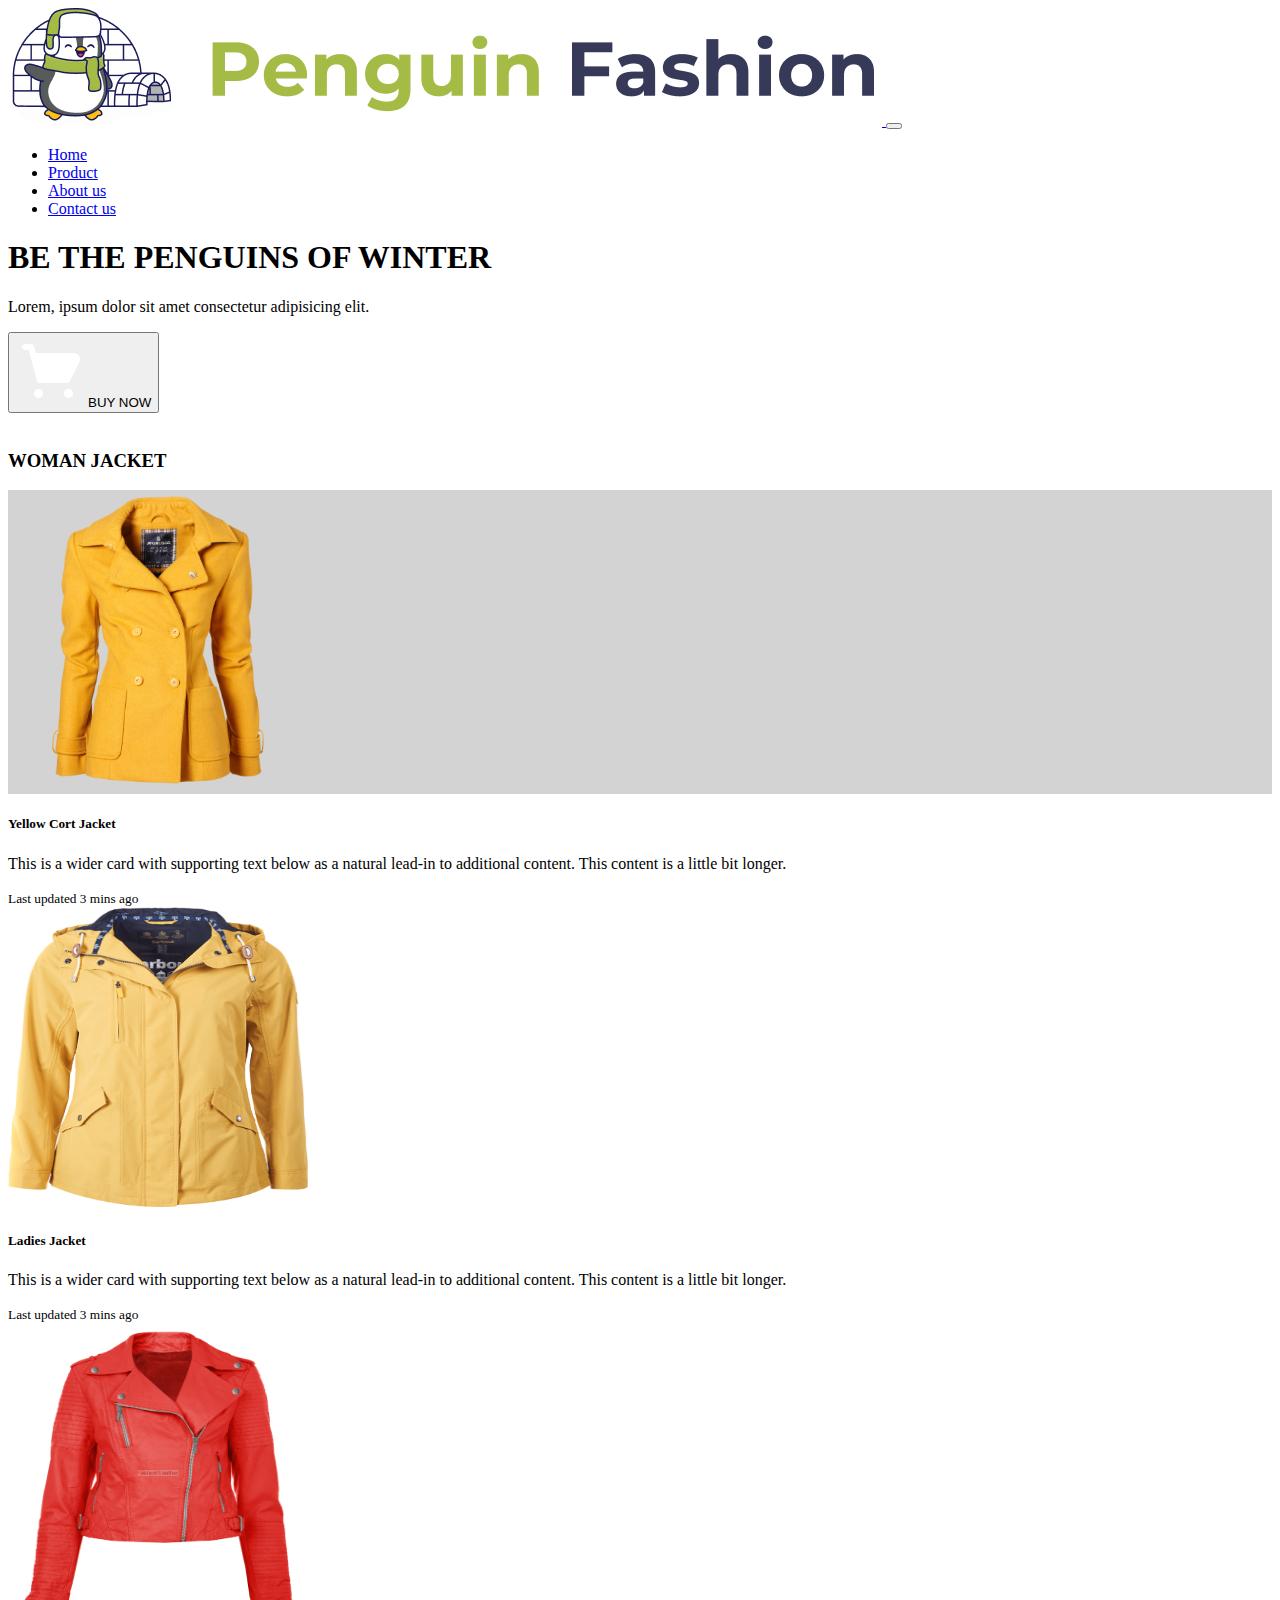
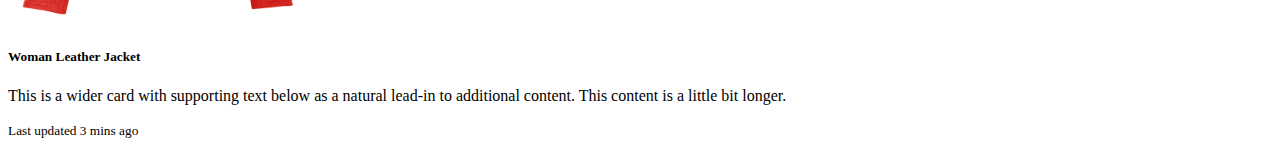
==== index.html @ 6f50fe9c "second" ====
<!DOCTYPE html>
<html lang="en">

<head>
    <meta charset="UTF-8">
    <meta name="viewport" content="width=device-width, initial-scale=1.0">
    <title>Winter Fashion</title>
    <link href="https://cdn.jsdelivr.net/npm/bootstrap@5.0.0-beta1/dist/css/bootstrap.min.css" rel="stylesheet"
        integrity="sha384-giJF6kkoqNQ00vy+HMDP7azOuL0xtbfIcaT9wjKHr8RbDVddVHyTfAAsrekwKmP1" crossorigin="anonymous">
      <link rel="stylesheet" href="style.css">
</head>

<body>
    <section class="bg-light ">
        <div class="container">
            <nav class="navbar navbar-expand-lg navbar-light bg-light">
                <div class="container-fluid">
                    <a class="navbar-brand" href="#">
                        <img class="icon-bar" src="icons/Group 33072.png" alt="">
                    </a>
                    <button class="navbar-toggler" type="button" data-bs-toggle="collapse" data-bs-target="#navbarNav"
                        aria-controls="navbarNav" aria-expanded="false" aria-label="Toggle navigation">
                        <span class="navbar-toggler-icon"></span>
                    </button>
                    <div class="collapse navbar-collapse d-flex justify-content-end" id="navbarNav">
                        <ul class="navbar-nav">
                            <li class="nav-item">
                                <a class="nav-link active" aria-current="page" href="#">Home</a>
                            </li>
                            <li class="nav-item">
                                <a class="nav-link" href="#">Product</a>
                            </li>
                            <li class="nav-item">
                                <a class="nav-link" href="#">About us</a>
                            </li>
                            <li class="nav-item">
                                <a class="nav-link" href="#">Contact us</a>
                            </li>
                        </ul>
                    </div>
                </div>
            </nav>
        </div>
        <div class="container">
            <div class="row align-items-center">
                <div class="col-md-6">
                    <h1>BE THE PENGUINS OF WINTER</h1>
                    <p>Lorem, ipsum dolor sit amet consectetur adipisicing elit.</p>
                    <button class="buy-now-button">
                        <img src="icons/shopping-cart 1.png" alt="">BUY NOW
                    </button>
                </div>
                <div class="col-md-6">
                    <img src="image/beauty.png" class="d-block w-100" alt="">
                </div>
            </div>
        </div>
    </section>
    <section class="container mt-5" id="jacket">
        <h3>WOMAN JACKET</h3>
        <div class="row row-cols-1 row-cols-md-3 g-4">
            <div class="col">
              <div class="card h-100">
                <div class="card-image-section justify-content-center bg-light">
                  <img src="Image/SeekPng 1.png" class="card-img-top card-image" alt="...">
                </div>
                <div class="card-body">
                  <h5 class="card-title">Yellow Cort Jacket</h5>
                  <p class="card-text">This is a wider card with supporting text below as a natural lead-in to additional content. This content is a little bit longer.</p>
                </div>
                <div class="card-footer">
                  <small class="text-muted">Last updated 3 mins ago</small>
                </div>
              </div>
            </div>
            <div class="col">
              <div class="card h-100">
                <img src="Image/PngItem_2597366 1.png" class="card-img-top card-image" alt="...">
                <div class="card-body">
                  <h5 class="card-title">Ladies Jacket</h5>
                  <p class="card-text">This is a wider card with supporting text below as a natural lead-in to additional content. This content is a little bit longer.

                  </p>
                </div>
                <div class="card-footer">
                  <small class="text-muted">Last updated 3 mins ago</small>
                </div>
              </div>
            </div>
            <div class="col">
              <div class="card h-100">
                <img src="Image/image 15.png" class="card-img-top card-image" alt="...">
                <div class="card-body">
                  <h5 class="card-title">Woman Leather Jacket</h5>
                  <p class="card-text">This is a wider card with supporting text below as a natural lead-in to additional content. This content is a little bit longer.</p>
                </div>
                <div class="card-footer">
                  <small class="text-muted">Last updated 3 mins ago</small>
                </div>
              </div>
            </div>
          </div>
    </section>
    <script src="https://cdn.jsdelivr.net/npm/bootstrap@5.0.0-beta1/dist/js/bootstrap.bundle.min.js"
        integrity="sha384-ygbV9kiqUc6oa4msXn9868pTtWMgiQaeYH7/t7LECLbyPA2x65Kgf80OJFdroafW"
        crossorigin="anonymous"></script>
    <script src="https://cdn.jsdelivr.net/npm/@popperjs/core@2.5.4/dist/umd/popper.min.js"
        integrity="sha384-q2kxQ16AaE6UbzuKqyBE9/u/KzioAlnx2maXQHiDX9d4/zp8Ok3f+M7DPm+Ib6IU"
        crossorigin="anonymous"></script>
    <script src="https://cdn.jsdelivr.net/npm/bootstrap@5.0.0-beta1/dist/js/bootstrap.min.js"
        integrity="sha384-pQQkAEnwaBkjpqZ8RU1fF1AKtTcHJwFl3pblpTlHXybJjHpMYo79HY3hIi4NKxyj"
        crossorigin="anonymous"></script>
</body>

</html>
---- style.css ----
.card-image{
    height: 300px;
    width: 300px;
}
.card-image-section{
    background-color: lightgrey;
}
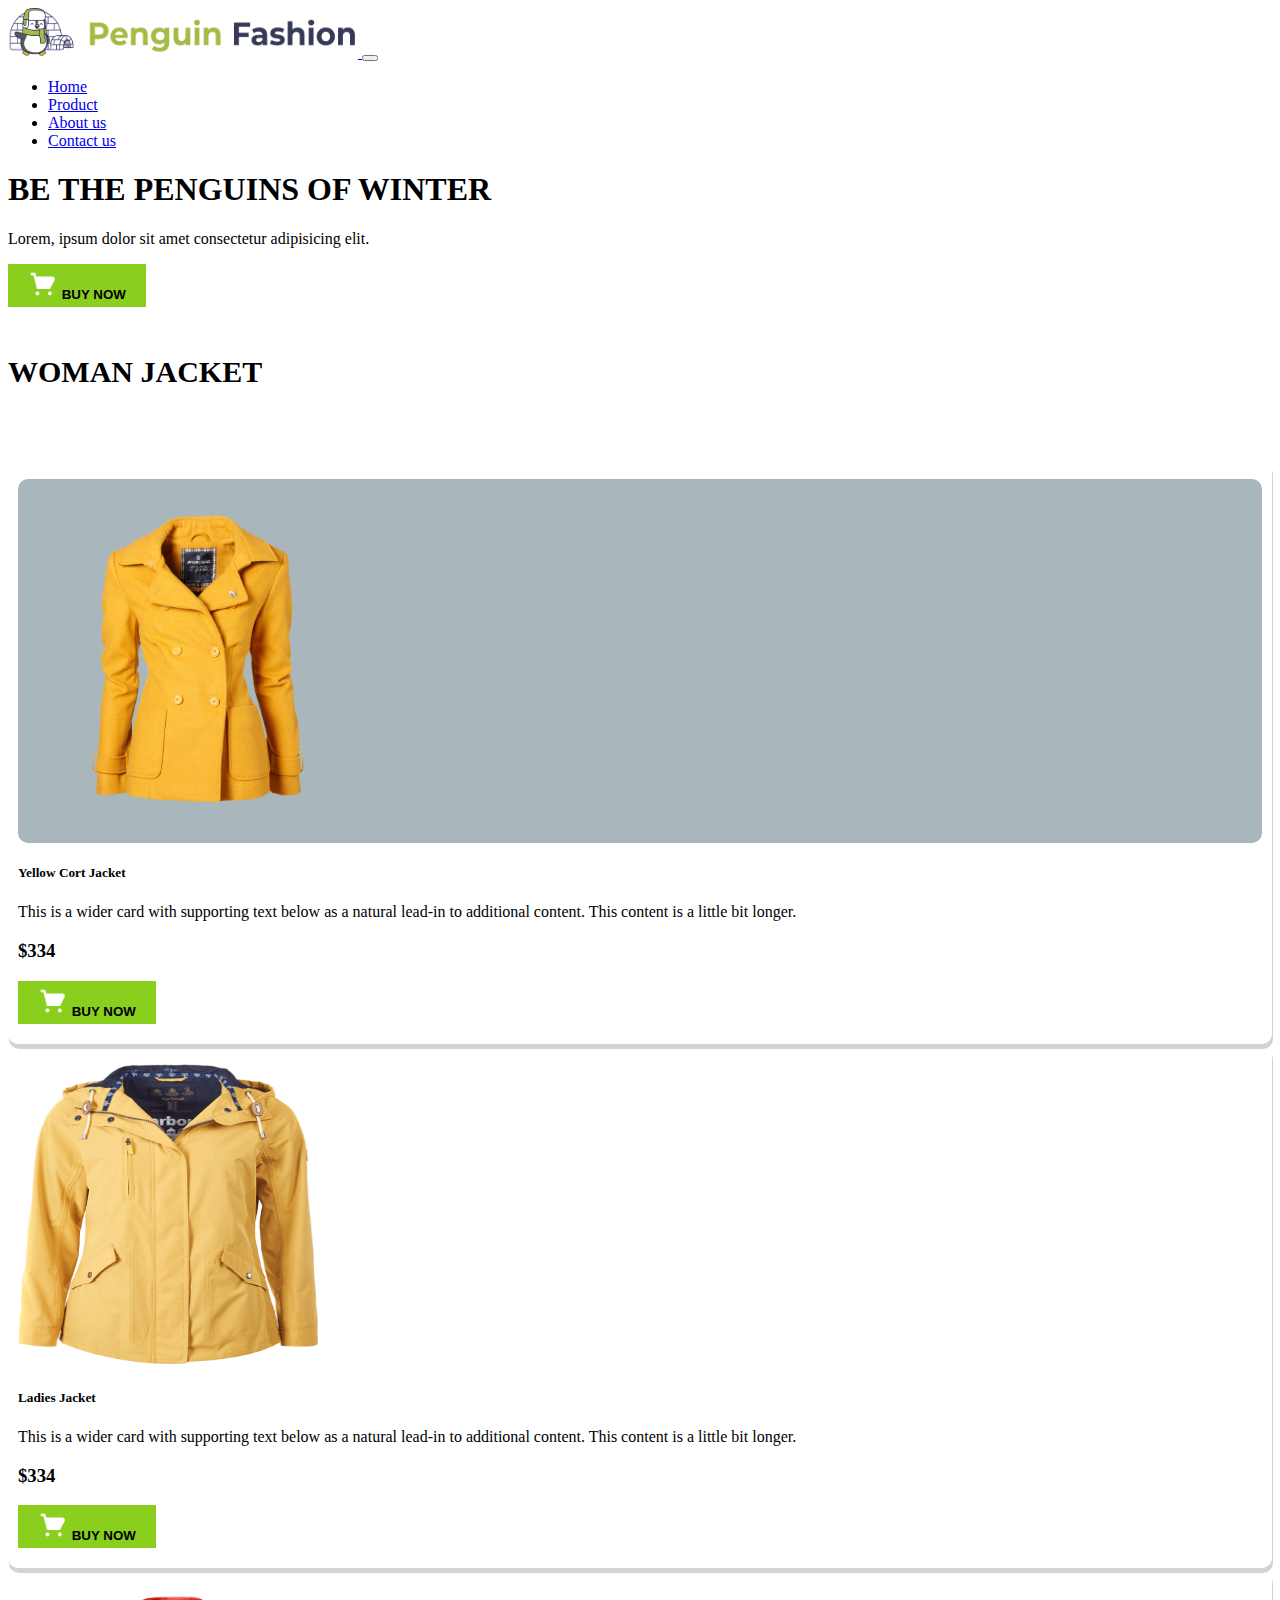
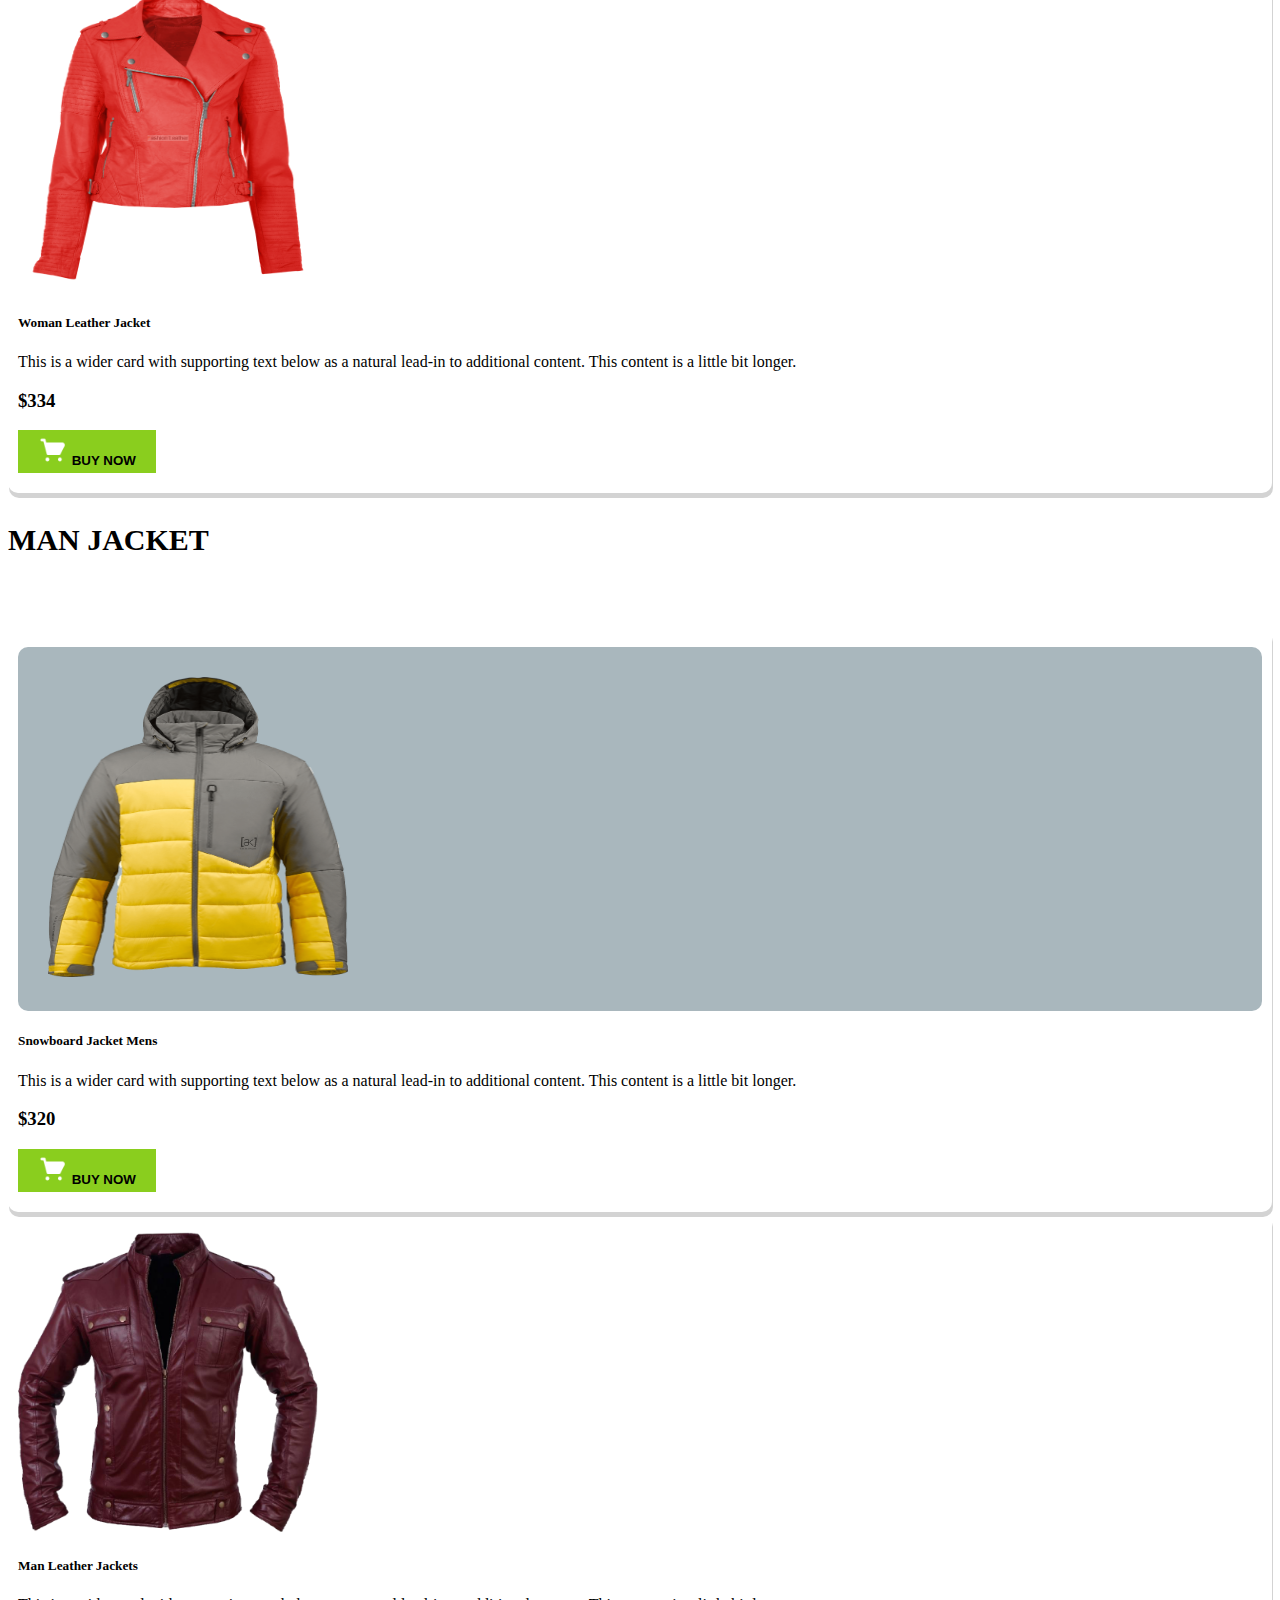
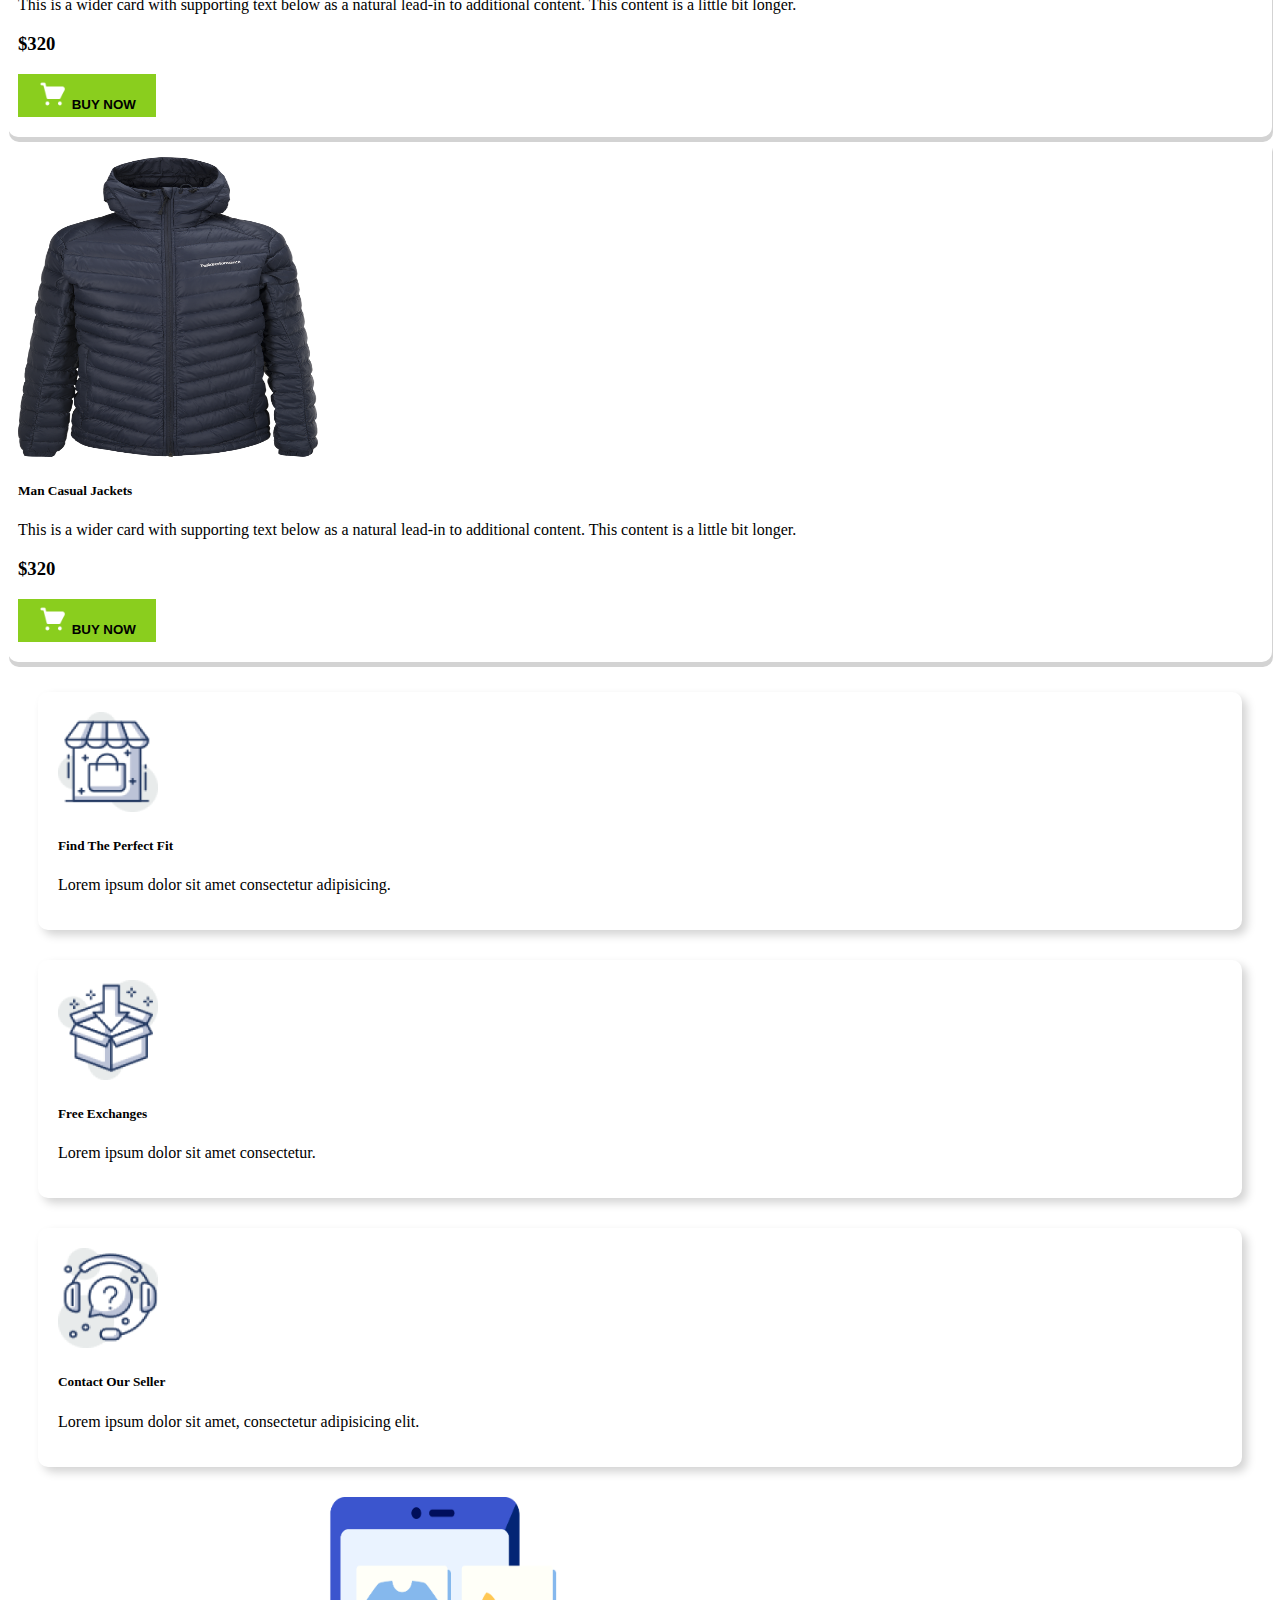
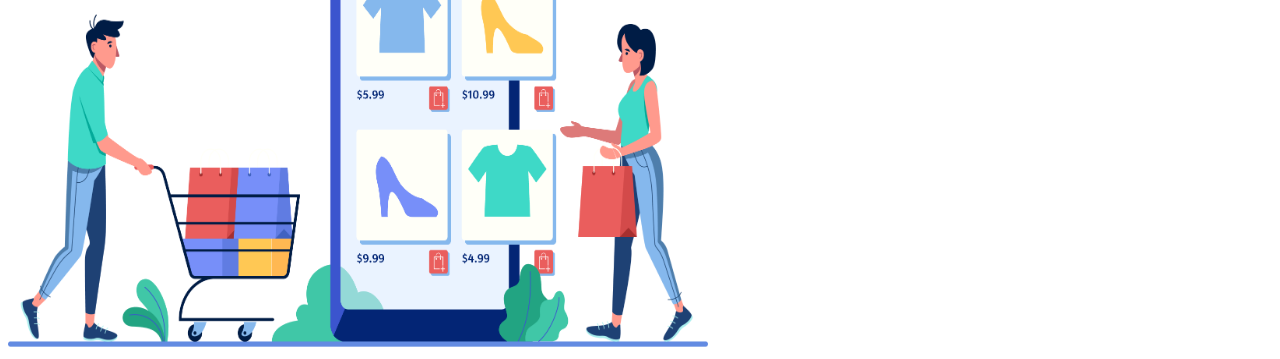
==== commit f320ed2a: "added something" ====
--- a/index.html
+++ b/index.html
@@ -2,114 +2,213 @@
 <html lang="en">
 
 <head>
-    <meta charset="UTF-8">
-    <meta name="viewport" content="width=device-width, initial-scale=1.0">
-    <title>Winter Fashion</title>
-    <link href="https://cdn.jsdelivr.net/npm/bootstrap@5.0.0-beta1/dist/css/bootstrap.min.css" rel="stylesheet"
-        integrity="sha384-giJF6kkoqNQ00vy+HMDP7azOuL0xtbfIcaT9wjKHr8RbDVddVHyTfAAsrekwKmP1" crossorigin="anonymous">
-      <link rel="stylesheet" href="style.css">
+  <meta charset="UTF-8">
+  <meta name="viewport" content="width=device-width, initial-scale=1.0">
+  <title>Winter Fashion</title>
+  <link href="https://cdn.jsdelivr.net/npm/bootstrap@5.0.0-beta1/dist/css/bootstrap.min.css" rel="stylesheet"
+    integrity="sha384-giJF6kkoqNQ00vy+HMDP7azOuL0xtbfIcaT9wjKHr8RbDVddVHyTfAAsrekwKmP1" crossorigin="anonymous">
+  <link rel="stylesheet" href="style.css">
 </head>
 
 <body>
-    <section class="bg-light ">
-        <div class="container">
-            <nav class="navbar navbar-expand-lg navbar-light bg-light">
-                <div class="container-fluid">
-                    <a class="navbar-brand" href="#">
-                        <img class="icon-bar" src="icons/Group 33072.png" alt="">
-                    </a>
-                    <button class="navbar-toggler" type="button" data-bs-toggle="collapse" data-bs-target="#navbarNav"
-                        aria-controls="navbarNav" aria-expanded="false" aria-label="Toggle navigation">
-                        <span class="navbar-toggler-icon"></span>
-                    </button>
-                    <div class="collapse navbar-collapse d-flex justify-content-end" id="navbarNav">
-                        <ul class="navbar-nav">
-                            <li class="nav-item">
-                                <a class="nav-link active" aria-current="page" href="#">Home</a>
-                            </li>
-                            <li class="nav-item">
-                                <a class="nav-link" href="#">Product</a>
-                            </li>
-                            <li class="nav-item">
-                                <a class="nav-link" href="#">About us</a>
-                            </li>
-                            <li class="nav-item">
-                                <a class="nav-link" href="#">Contact us</a>
-                            </li>
-                        </ul>
-                    </div>
-                </div>
-            </nav>
-        </div>
-        <div class="container">
-            <div class="row align-items-center">
-                <div class="col-md-6">
-                    <h1>BE THE PENGUINS OF WINTER</h1>
-                    <p>Lorem, ipsum dolor sit amet consectetur adipisicing elit.</p>
-                    <button class="buy-now-button">
-                        <img src="icons/shopping-cart 1.png" alt="">BUY NOW
-                    </button>
-                </div>
-                <div class="col-md-6">
-                    <img src="image/beauty.png" class="d-block w-100" alt="">
-                </div>
-            </div>
-        </div>
-    </section>
-    <section class="container mt-5" id="jacket">
-        <h3>WOMAN JACKET</h3>
-        <div class="row row-cols-1 row-cols-md-3 g-4">
-            <div class="col">
-              <div class="card h-100">
-                <div class="card-image-section justify-content-center bg-light">
-                  <img src="Image/SeekPng 1.png" class="card-img-top card-image" alt="...">
-                </div>
-                <div class="card-body">
-                  <h5 class="card-title">Yellow Cort Jacket</h5>
-                  <p class="card-text">This is a wider card with supporting text below as a natural lead-in to additional content. This content is a little bit longer.</p>
-                </div>
-                <div class="card-footer">
-                  <small class="text-muted">Last updated 3 mins ago</small>
-                </div>
-              </div>
-            </div>
-            <div class="col">
-              <div class="card h-100">
-                <img src="Image/PngItem_2597366 1.png" class="card-img-top card-image" alt="...">
-                <div class="card-body">
-                  <h5 class="card-title">Ladies Jacket</h5>
-                  <p class="card-text">This is a wider card with supporting text below as a natural lead-in to additional content. This content is a little bit longer.
-
-                  </p>
-                </div>
-                <div class="card-footer">
-                  <small class="text-muted">Last updated 3 mins ago</small>
-                </div>
-              </div>
-            </div>
-            <div class="col">
-              <div class="card h-100">
-                <img src="Image/image 15.png" class="card-img-top card-image" alt="...">
-                <div class="card-body">
-                  <h5 class="card-title">Woman Leather Jacket</h5>
-                  <p class="card-text">This is a wider card with supporting text below as a natural lead-in to additional content. This content is a little bit longer.</p>
-                </div>
-                <div class="card-footer">
-                  <small class="text-muted">Last updated 3 mins ago</small>
-                </div>
-              </div>
-            </div>
-          </div>
-    </section>
-    <script src="https://cdn.jsdelivr.net/npm/bootstrap@5.0.0-beta1/dist/js/bootstrap.bundle.min.js"
-        integrity="sha384-ygbV9kiqUc6oa4msXn9868pTtWMgiQaeYH7/t7LECLbyPA2x65Kgf80OJFdroafW"
-        crossorigin="anonymous"></script>
-    <script src="https://cdn.jsdelivr.net/npm/@popperjs/core@2.5.4/dist/umd/popper.min.js"
-        integrity="sha384-q2kxQ16AaE6UbzuKqyBE9/u/KzioAlnx2maXQHiDX9d4/zp8Ok3f+M7DPm+Ib6IU"
-        crossorigin="anonymous"></script>
-    <script src="https://cdn.jsdelivr.net/npm/bootstrap@5.0.0-beta1/dist/js/bootstrap.min.js"
-        integrity="sha384-pQQkAEnwaBkjpqZ8RU1fF1AKtTcHJwFl3pblpTlHXybJjHpMYo79HY3hIi4NKxyj"
-        crossorigin="anonymous"></script>
+  <section class="bg-light ">
+    <div class="container">
+      <nav class="navbar navbar-expand-lg navbar-light bg-light">
+        <div class="container-fluid">
+          <a class="navbar-brand" href="#">
+            <img class="icon-bar" src="icons/Group 33072.png" alt="">
+          </a>
+          <button class="navbar-toggler" type="button" data-bs-toggle="collapse" data-bs-target="#navbarNav"
+            aria-controls="navbarNav" aria-expanded="false" aria-label="Toggle navigation">
+            <span class="navbar-toggler-icon"></span>
+          </button>
+          <div class="collapse navbar-collapse d-flex justify-content-end" id="navbarNav">
+            <ul class="navbar-nav">
+              <li class="nav-item">
+                <a class="nav-link active" aria-current="page" href="#">Home</a>
+              </li>
+              <li class="nav-item">
+                <a class="nav-link" href="#">Product</a>
+              </li>
+              <li class="nav-item">
+                <a class="nav-link" href="#">About us</a>
+              </li>
+              <li class="nav-item">
+                <a class="nav-link" href="#">Contact us</a>
+              </li>
+            </ul>
+          </div>
+        </div>
+      </nav>
+    </div>
+    <div class="container">
+      <div class="row align-items-center">
+        <div class="col-md-6">
+          <h1>BE THE PENGUINS OF WINTER</h1>
+          <p>Lorem, ipsum dolor sit amet consectetur adipisicing elit.</p>
+          <button class="buy-now-button btn btn-primary">
+            <img src="icons/shopping-cart 1.png" class="btn-icon" alt=""> <b>BUY NOW</b>
+          </button>
+        </div>
+        <div class="col-md-6">
+          <img src="image/beauty.png" class="d-block w-100" alt="">
+        </div>
+      </div>
+    </div>
+  </section>
+  <section class="container mt-5" id="jacket">
+    <h3 class="margin-bottom">WOMAN JACKET</h3>
+    <div class="row row-cols-1 row-cols-md-3 g-4">
+      <div class="col">
+        <div class="card h-100">
+          <div class="card-image-section justify-content-center ">
+            <img src="Image/SeekPng 1.png" class="card-img-top card-image" alt="...">
+          </div>
+          <div class="card-body">
+            <h5 class="card-title">Yellow Cort Jacket</h5>
+            <p class="card-text">This is a wider card with supporting text below as a natural lead-in to additional
+              content. This content is a little bit longer.</p>
+          </div>
+          <div class="card-footer d-flex justify-content-lg-between">
+            <h3>$334</h3>
+            <button class="buy-now-button btn btn-primary">
+              <img src="icons/shopping-cart 1.png" class="btn-icon" alt=""> <b>BUY NOW</b>
+            </button>
+          </div>
+        </div>
+      </div>
+      <div class="col">
+        <div class="card h-100">
+          <img src="Image/PngItem_2597366 1.png" class="card-img-top card-image" alt="...">
+          <div class="card-body">
+            <h5 class="card-title">Ladies Jacket</h5>
+            <p class="card-text">This is a wider card with supporting text below as a natural lead-in to additional
+              content. This content is a little bit longer.
+            </p>
+          </div>
+          <div class="card-footer d-flex justify-content-lg-between">
+            <h3>$334</h3>
+            <button class="buy-now-button btn btn-primary">
+              <img src="icons/shopping-cart 1.png" class="btn-icon" alt=""> <b>BUY NOW</b>
+            </button>
+          </div>
+        </div>
+      </div>
+      <div class="col">
+        <div class="card h-100">
+          <img src="Image/image 15.png" class="card-img-top card-image" alt="...">
+          <div class="card-body">
+            <h5 class="card-title">Woman Leather Jacket</h5>
+            <p class="card-text">This is a wider card with supporting text below as a natural lead-in to additional
+              content. This content is a little bit longer.</p>
+          </div>
+          <div class="card-footer d-flex justify-content-lg-between">
+            <h3>$334</h3>
+            <button class="buy-now-button btn btn-primary">
+              <img src="icons/shopping-cart 1.png" class="btn-icon" alt=""> <b>BUY NOW</b>
+            </button>
+          </div>
+        </div>
+      </div>
+    </div>
+  </section>
+  <section class="container mt-5" id="jacket">
+    <h3 class="margin-bottom">MAN JACKET</h3>
+    <div class="row row-cols-1 row-cols-md-3 g-4">
+      <div class="col">
+        <div class="card h-100">
+          <div class="card-image-section justify-content-center ">
+            <img src="Image/image 11.png" class="card-img-top card-image" alt="...">
+          </div>
+          <div class="card-body">
+            <h5 class="card-title">Snowboard Jacket Mens</h5>
+            <p class="card-text">This is a wider card with supporting text below as a natural lead-in to additional
+              content. This content is a little bit longer.</p>
+          </div>
+          <div class="card-footer d-flex justify-content-lg-between">
+            <h3>$320</h3>
+            <button class="buy-now-button btn btn-primary">
+              <img src="icons/shopping-cart 1.png" class="btn-icon" alt=""> <b>BUY NOW</b>
+            </button>
+          </div>
+        </div>
+      </div>
+      <div class="col">
+        <div class="card h-100">
+          <img src="Image/vippng 1.png" class="card-img-top card-image" alt="...">
+          <div class="card-body">
+            <h5 class="card-title">Man Leather Jackets</h5>
+            <p class="card-text">This is a wider card with supporting text below as a natural lead-in to additional
+              content. This content is a little bit longer.
+            </p>
+          </div>
+          <div class="card-footer d-flex justify-content-lg-between">
+            <h3>$320</h3>
+            <button class="buy-now-button btn btn-primary">
+              <img src="icons/shopping-cart 1.png" class="btn-icon" alt=""> <b>BUY NOW</b>
+            </button>
+          </div>
+        </div>
+      </div>
+      <div class="col">
+        <div class="card h-100">
+          <img src="Image/toppng 1.png" class="card-img-top card-image" alt="...">
+          <div class="card-body">
+            <h5 class="card-title">Man Casual Jackets</h5>
+            <p class="card-text">This is a wider card with supporting text below as a natural lead-in to additional
+              content. This content is a little bit longer.</p>
+          </div>
+          <div class="card-footer d-flex justify-content-lg-between">
+            <h3>$320</h3>
+            <button class="buy-now-button btn btn-primary">
+              <img src="icons/shopping-cart 1.png" class="btn-icon" alt=""> <b>BUY NOW</b>
+            </button>
+          </div>
+        </div>
+      </div>
+    </div>
+  </section>
+  <section class="container footer-section">
+    <div class="d-flex align-items-center">
+      <div class="col-md-5">
+        <div class="d-flex align-items-center footer-single">
+          <img src="icons/image 12.png" class="footer-icon" alt="">
+          <div>
+            <h5>Find The Perfect Fit</h5>
+            <p>Lorem ipsum dolor sit amet consectetur adipisicing.</p>
+          </div>
+        </div>
+
+        <div class="d-flex align-items-center footer-single">
+          <img src="icons/image 13.png" class="footer-icon" alt="">
+          <div>
+            <h5>Free Exchanges</h5>
+            <p>Lorem ipsum dolor sit amet consectetur.</p>
+          </div>
+        </div>
+
+        <div class="d-flex align-items-center footer-single">
+          <img src="icons/image 14.png" class="footer-icon" alt="">
+          <div>
+            <h5>Contact Our Seller</h5>
+            <p>Lorem ipsum dolor sit amet, consectetur adipisicing elit.</p>
+          </div>
+        </div>
+      </div>
+        <div class="col-md-7 footer-right-image justify-content-center">
+           <img src="icons/XMLID 1.png" alt="">
+        </div>
+      </div>
+  </section>
+  <script src="https://cdn.jsdelivr.net/npm/bootstrap@5.0.0-beta1/dist/js/bootstrap.bundle.min.js"
+    integrity="sha384-ygbV9kiqUc6oa4msXn9868pTtWMgiQaeYH7/t7LECLbyPA2x65Kgf80OJFdroafW"
+    crossorigin="anonymous"></script>
+  <script src="https://cdn.jsdelivr.net/npm/@popperjs/core@2.5.4/dist/umd/popper.min.js"
+    integrity="sha384-q2kxQ16AaE6UbzuKqyBE9/u/KzioAlnx2maXQHiDX9d4/zp8Ok3f+M7DPm+Ib6IU"
+    crossorigin="anonymous"></script>
+  <script src="https://cdn.jsdelivr.net/npm/bootstrap@5.0.0-beta1/dist/js/bootstrap.min.js"
+    integrity="sha384-pQQkAEnwaBkjpqZ8RU1fF1AKtTcHJwFl3pblpTlHXybJjHpMYo79HY3hIi4NKxyj"
+    crossorigin="anonymous"></script>
 </body>
 
 </html>--- a/style.css
+++ b/style.css
@@ -3,5 +3,65 @@
     width: 300px;
 }
 .card-image-section{
-    background-color: lightgrey;
+    padding: 30px;
+    border-radius: 10px;
+    background-color: rgb(221, 214, 214);
+}
+.btn-icon{
+   width: 30px;
+   height: 30px;
+}
+.card-footer{
+    border: none;
+    background-color: white;
+}
+.buy-now-button{
+    padding: 5px 20px;
+    background-color: rgba(129, 202, 12, 0.925);
+    border: none;
+}
+.icon-bar{
+    height: 50px;
+    width: 350px;
+}
+.buy-now-button:hover{
+    background-color: rgba(82, 173, 7, 0.877);
+}
+.margin-bottom{
+   margin-bottom: 70px;
+   font-size: 30px;
+   font-style: inherit;
+}
+.card-image-section{
+    background-color: rgb(169, 183, 189);
+}
+.card{
+    box-shadow: 1px 5px lightgray;
+    border: none;
+    border-radius: 10px;
+    padding: 20px 10px;
+}
+.logo{
+    width: 350px;
+    height: 50px;
+
+}
+.section{
+    margin-bottom: 100px;
+}
+.footer-icon{
+    height: 100px;
+    width: 100px;
+    margin-right: 30px;
+}
+.footer-single{
+    border: none;
+    box-shadow: 5px 5px 10px lightgrey;
+    border-radius: 10px;
+    padding: 20px;
+    margin: 30px;
+}
+.footer-right-image img{
+    width: 700px;
+    height: 450px;
 }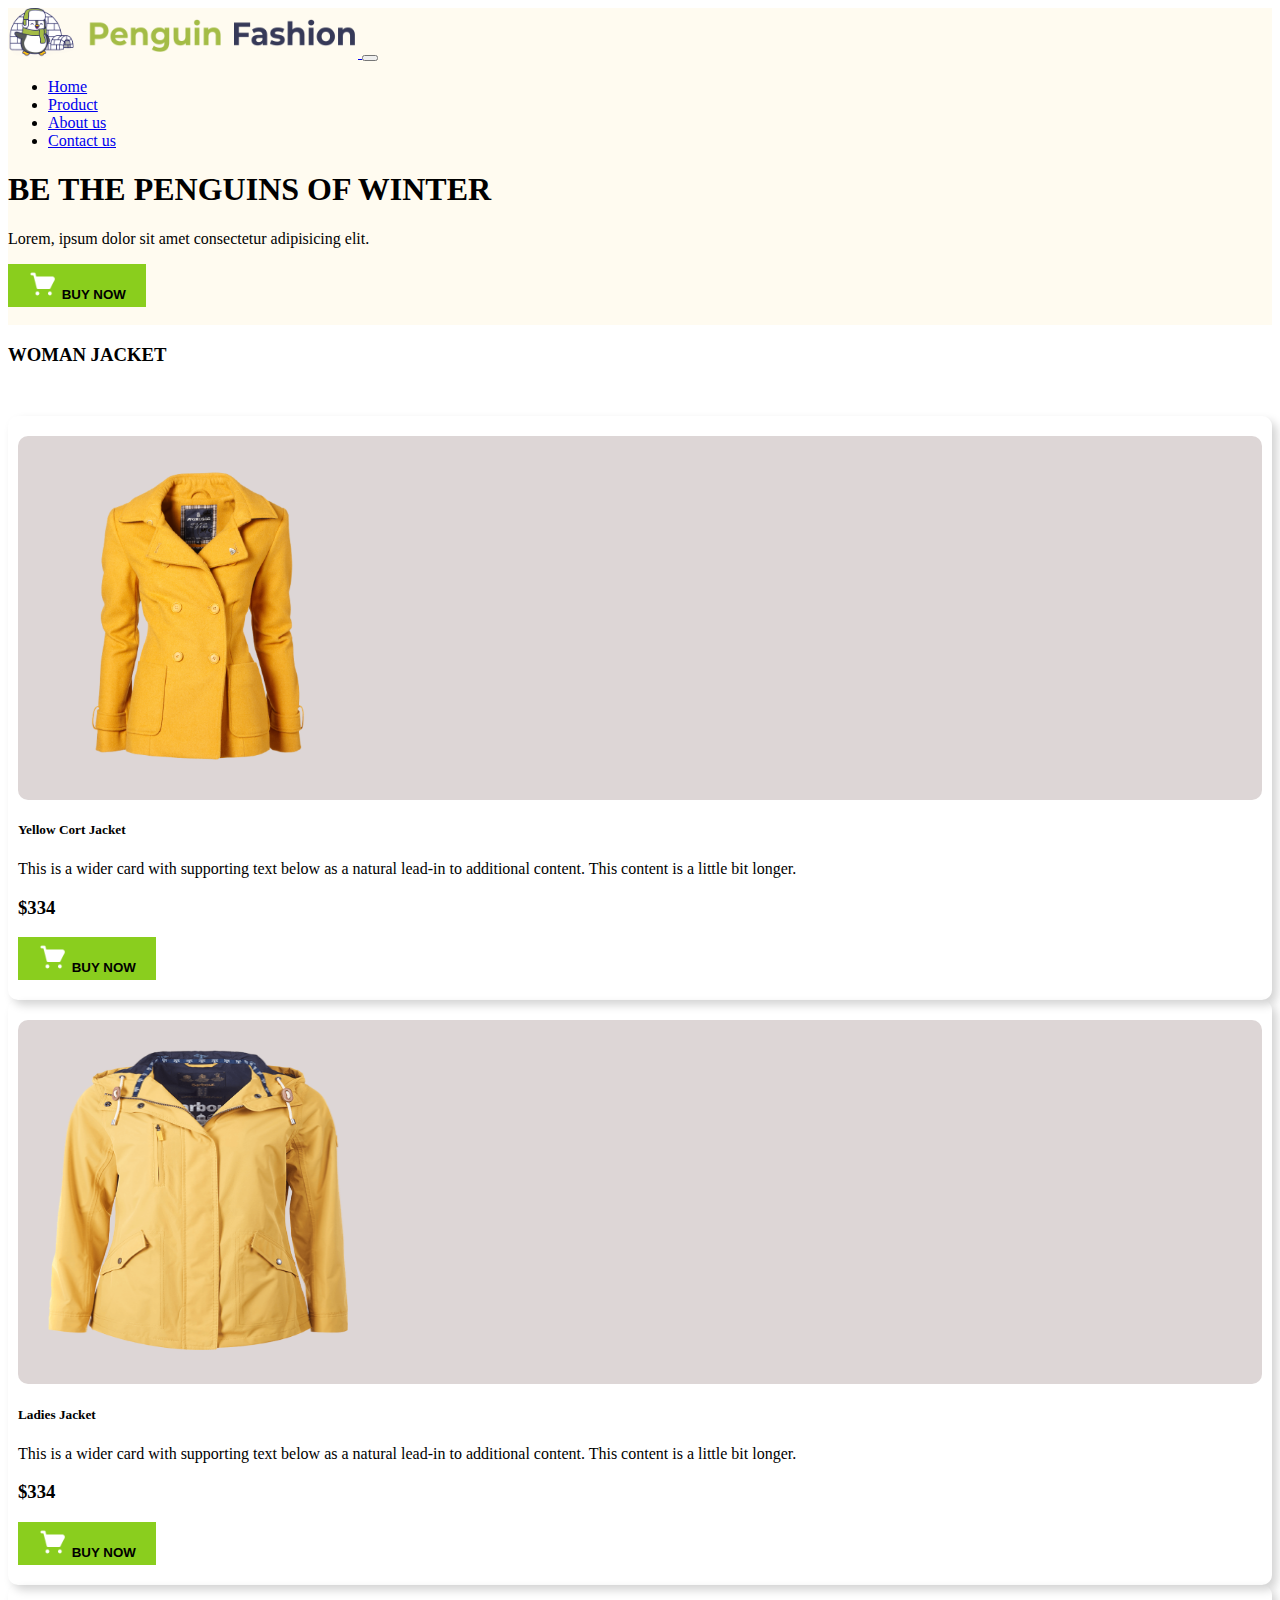
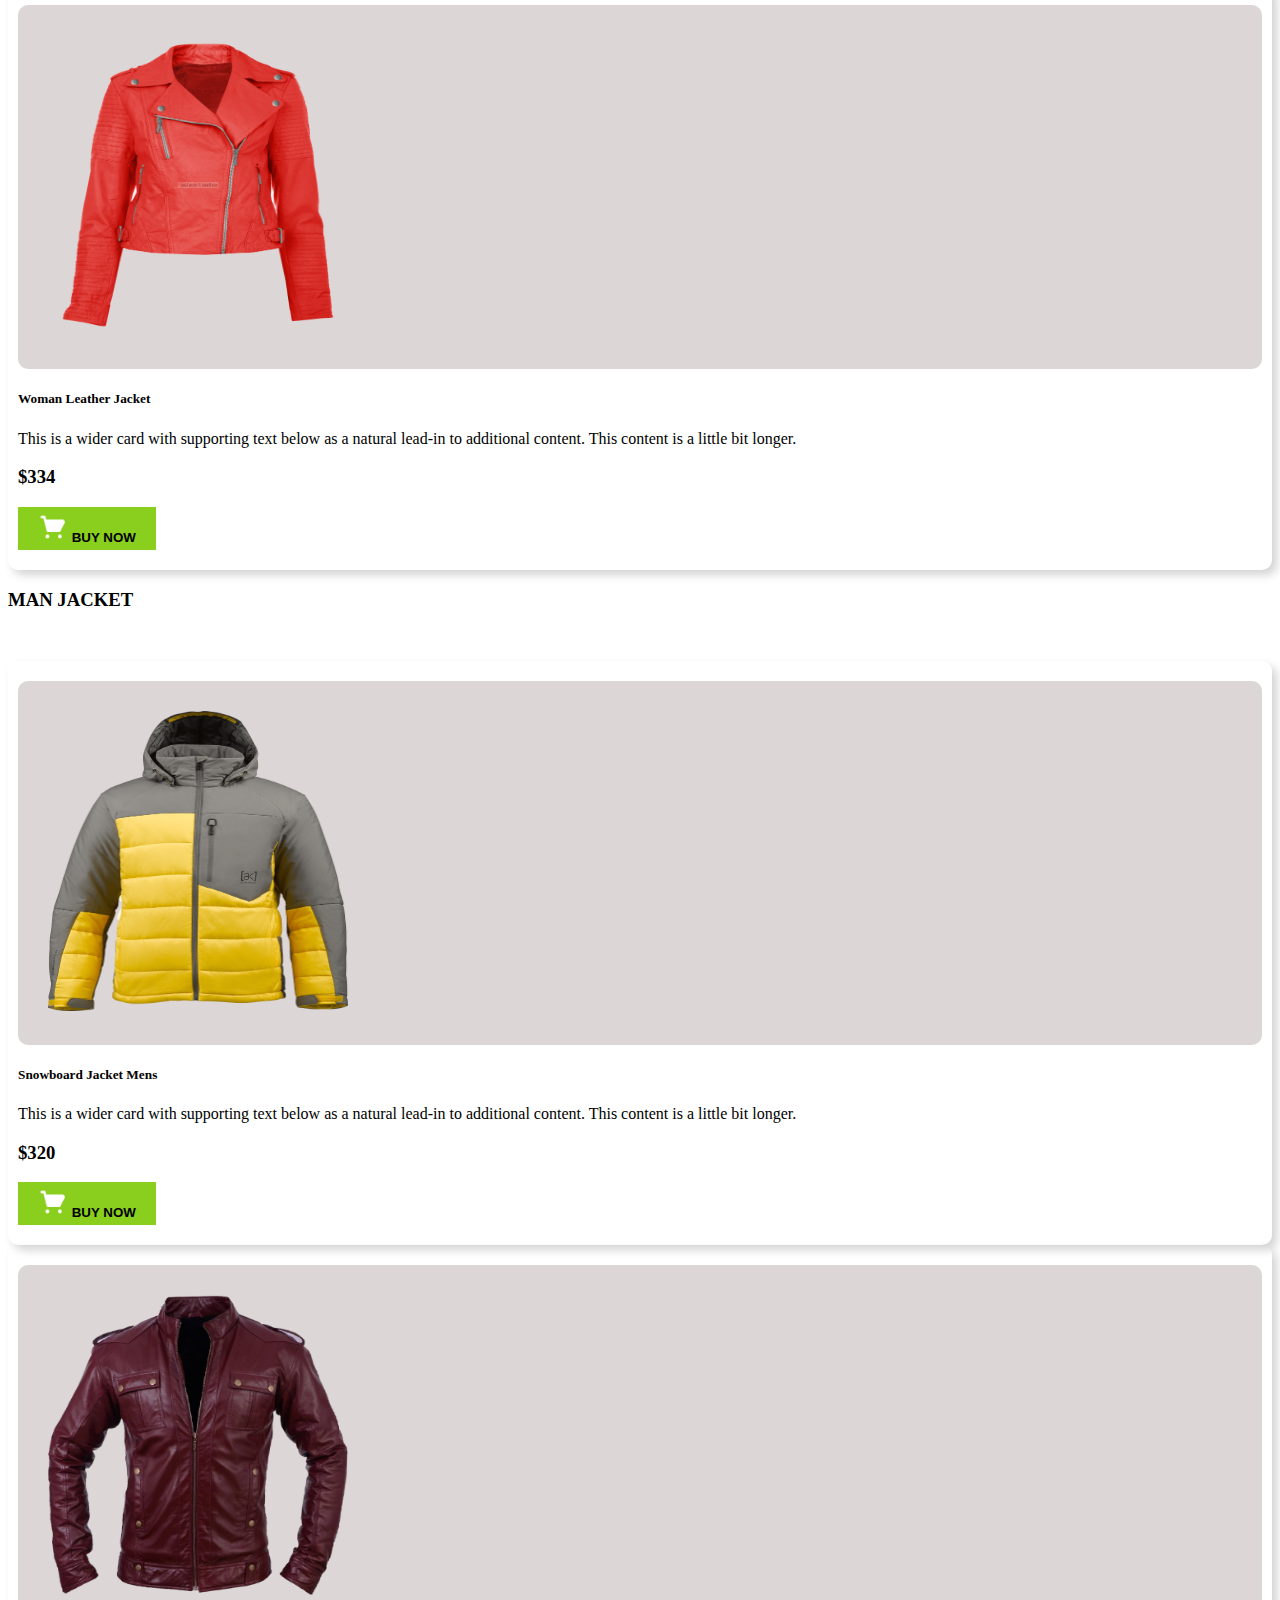
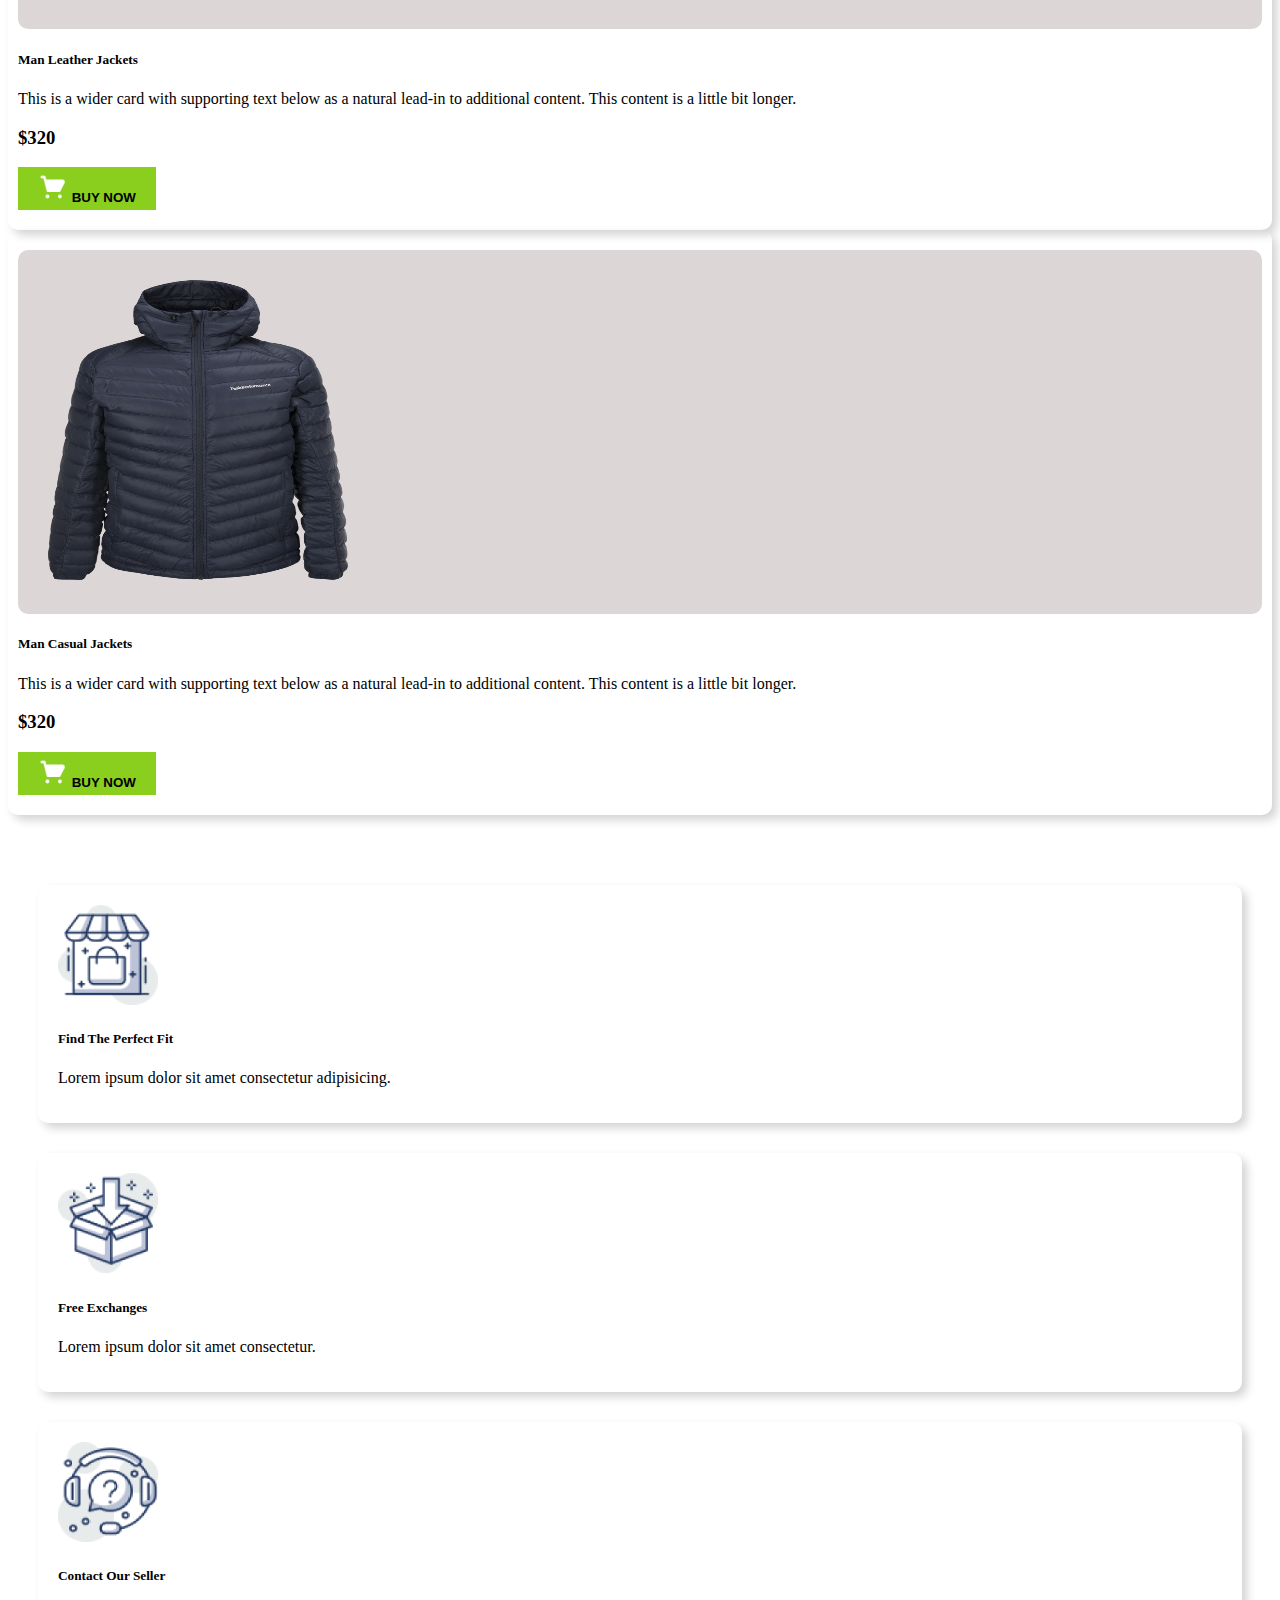
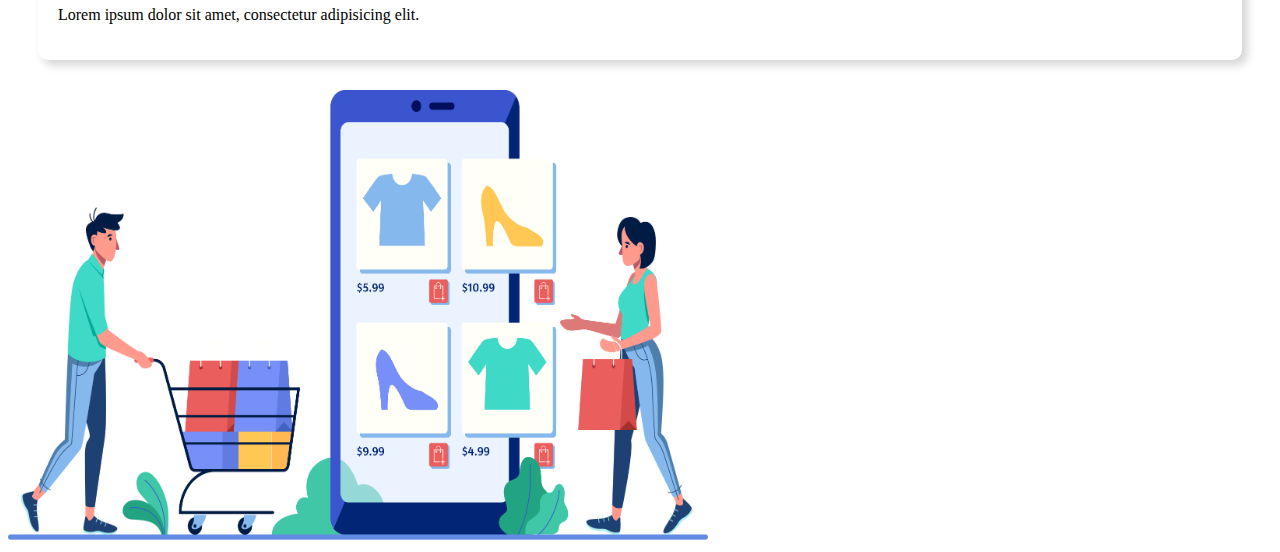
==== commit f8dd2488: "done" ====
--- a/index.html
+++ b/index.html
@@ -11,9 +11,9 @@
 </head>
 
 <body>
-  <section class="bg-light ">
+  <section class="top-section">
     <div class="container">
-      <nav class="navbar navbar-expand-lg navbar-light bg-light">
+      <nav class="navbar navbar-expand-lg navbar-light ">
         <div class="container-fluid">
           <a class="navbar-brand" href="#">
             <img class="icon-bar" src="icons/Group 33072.png" alt="">
@@ -57,12 +57,12 @@
     </div>
   </section>
   <section class="container mt-5" id="jacket">
-    <h3 class="margin-bottom">WOMAN JACKET</h3>
+    <h3 class="margin-bottom-50">WOMAN JACKET</h3>
     <div class="row row-cols-1 row-cols-md-3 g-4">
       <div class="col">
         <div class="card h-100">
-          <div class="card-image-section justify-content-center ">
-            <img src="Image/SeekPng 1.png" class="card-img-top card-image" alt="...">
+          <div class="card-image-section">
+            <img src="Image/SeekPng 1.png" class="card-img-top card-image" alt="..." />
           </div>
           <div class="card-body">
             <h5 class="card-title">Yellow Cort Jacket</h5>
@@ -79,7 +79,9 @@
       </div>
       <div class="col">
         <div class="card h-100">
-          <img src="Image/PngItem_2597366 1.png" class="card-img-top card-image" alt="...">
+          <div class="card-image-section">
+            <img src="Image/PngItem_2597366 1.png" class="card-img-top card-image" alt="...">
+          </div>
           <div class="card-body">
             <h5 class="card-title">Ladies Jacket</h5>
             <p class="card-text">This is a wider card with supporting text below as a natural lead-in to additional
@@ -96,7 +98,9 @@
       </div>
       <div class="col">
         <div class="card h-100">
-          <img src="Image/image 15.png" class="card-img-top card-image" alt="...">
+          <div class="card-image-section">
+            <img src="Image/image 15.png" class="card-img-top card-image" alt="...">
+          </div>
           <div class="card-body">
             <h5 class="card-title">Woman Leather Jacket</h5>
             <p class="card-text">This is a wider card with supporting text below as a natural lead-in to additional
@@ -105,19 +109,18 @@
           <div class="card-footer d-flex justify-content-lg-between">
             <h3>$334</h3>
             <button class="buy-now-button btn btn-primary">
-              <img src="icons/shopping-cart 1.png" class="btn-icon" alt=""> <b>BUY NOW</b>
-            </button>
-          </div>
-        </div>
-      </div>
-    </div>
+              <img src="icons/shopping-cart 1.png" class="btn-icon" alt="" /> <b>BUY NOW</b>
+            </button>
+          </div>
+        </div>
+      </div>
   </section>
   <section class="container mt-5" id="jacket">
-    <h3 class="margin-bottom">MAN JACKET</h3>
+    <h3 class="margin-bottom-50">MAN JACKET</h3>
     <div class="row row-cols-1 row-cols-md-3 g-4">
       <div class="col">
         <div class="card h-100">
-          <div class="card-image-section justify-content-center ">
+          <div class="card-image-section  ">
             <img src="Image/image 11.png" class="card-img-top card-image" alt="...">
           </div>
           <div class="card-body">
@@ -135,7 +138,9 @@
       </div>
       <div class="col">
         <div class="card h-100">
-          <img src="Image/vippng 1.png" class="card-img-top card-image" alt="...">
+          <div class="card-image-section">
+            <img src="Image/vippng 1.png" class="card-img-top card-image" alt="...">
+          </div>
           <div class="card-body">
             <h5 class="card-title">Man Leather Jackets</h5>
             <p class="card-text">This is a wider card with supporting text below as a natural lead-in to additional
@@ -152,7 +157,9 @@
       </div>
       <div class="col">
         <div class="card h-100">
-          <img src="Image/toppng 1.png" class="card-img-top card-image" alt="...">
+          <div class="card-image-section">
+            <img src="Image/toppng 1.png" class="card-img-top card-image" alt="...">
+          </div>
           <div class="card-body">
             <h5 class="card-title">Man Casual Jackets</h5>
             <p class="card-text">This is a wider card with supporting text below as a natural lead-in to additional
@@ -168,7 +175,7 @@
       </div>
     </div>
   </section>
-  <section class="container footer-section">
+  <section class="container footer-section margin-top">
     <div class="d-flex align-items-center">
       <div class="col-md-5">
         <div class="d-flex align-items-center footer-single">
@@ -178,7 +185,6 @@
             <p>Lorem ipsum dolor sit amet consectetur adipisicing.</p>
           </div>
         </div>
-
         <div class="d-flex align-items-center footer-single">
           <img src="icons/image 13.png" class="footer-icon" alt="">
           <div>
@@ -186,7 +192,6 @@
             <p>Lorem ipsum dolor sit amet consectetur.</p>
           </div>
         </div>
-
         <div class="d-flex align-items-center footer-single">
           <img src="icons/image 14.png" class="footer-icon" alt="">
           <div>
@@ -195,10 +200,10 @@
           </div>
         </div>
       </div>
-        <div class="col-md-7 footer-right-image justify-content-center">
-           <img src="icons/XMLID 1.png" alt="">
-        </div>
-      </div>
+      <div class="col-md-7 footer-right-image justify-content-center">
+        <img src="icons/XMLID 1.png" alt="">
+      </div>
+    </div>
   </section>
   <script src="https://cdn.jsdelivr.net/npm/bootstrap@5.0.0-beta1/dist/js/bootstrap.bundle.min.js"
     integrity="sha384-ygbV9kiqUc6oa4msXn9868pTtWMgiQaeYH7/t7LECLbyPA2x65Kgf80OJFdroafW"
--- a/style.css
+++ b/style.css
@@ -6,6 +6,7 @@
     padding: 30px;
     border-radius: 10px;
     background-color: rgb(221, 214, 214);
+    
 }
 .btn-icon{
    width: 30px;
@@ -27,16 +28,9 @@
 .buy-now-button:hover{
     background-color: rgba(82, 173, 7, 0.877);
 }
-.margin-bottom{
-   margin-bottom: 70px;
-   font-size: 30px;
-   font-style: inherit;
-}
-.card-image-section{
-    background-color: rgb(169, 183, 189);
-}
+
 .card{
-    box-shadow: 1px 5px lightgray;
+    box-shadow: 5px 5px 10px lightgrey;
     border: none;
     border-radius: 10px;
     padding: 20px 10px;
@@ -64,4 +58,13 @@
 .footer-right-image img{
     width: 700px;
     height: 450px;
+}
+.margin-bottom-50{
+    margin-bottom: 50px;
+}
+.margin-top{
+    margin-top: 70px;
+}
+.top-section{
+    background-color: #fffbf0;
 }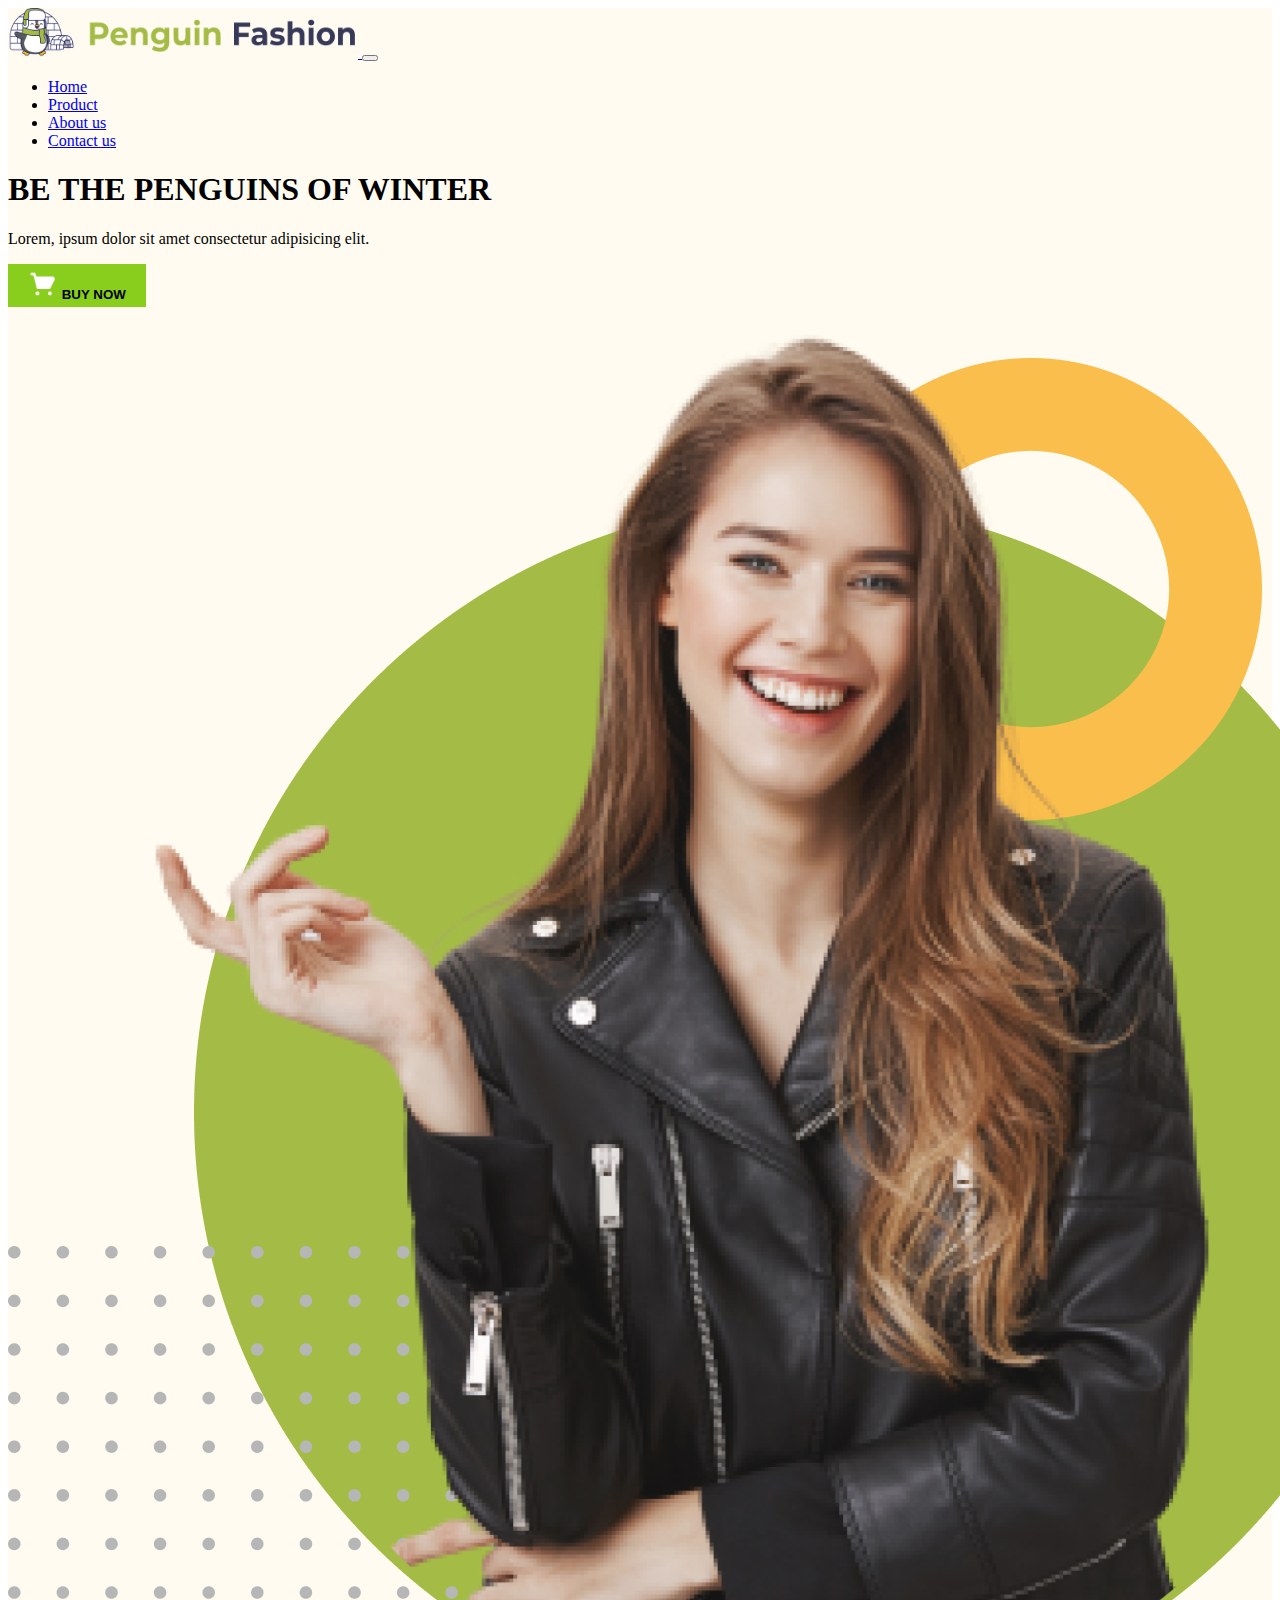
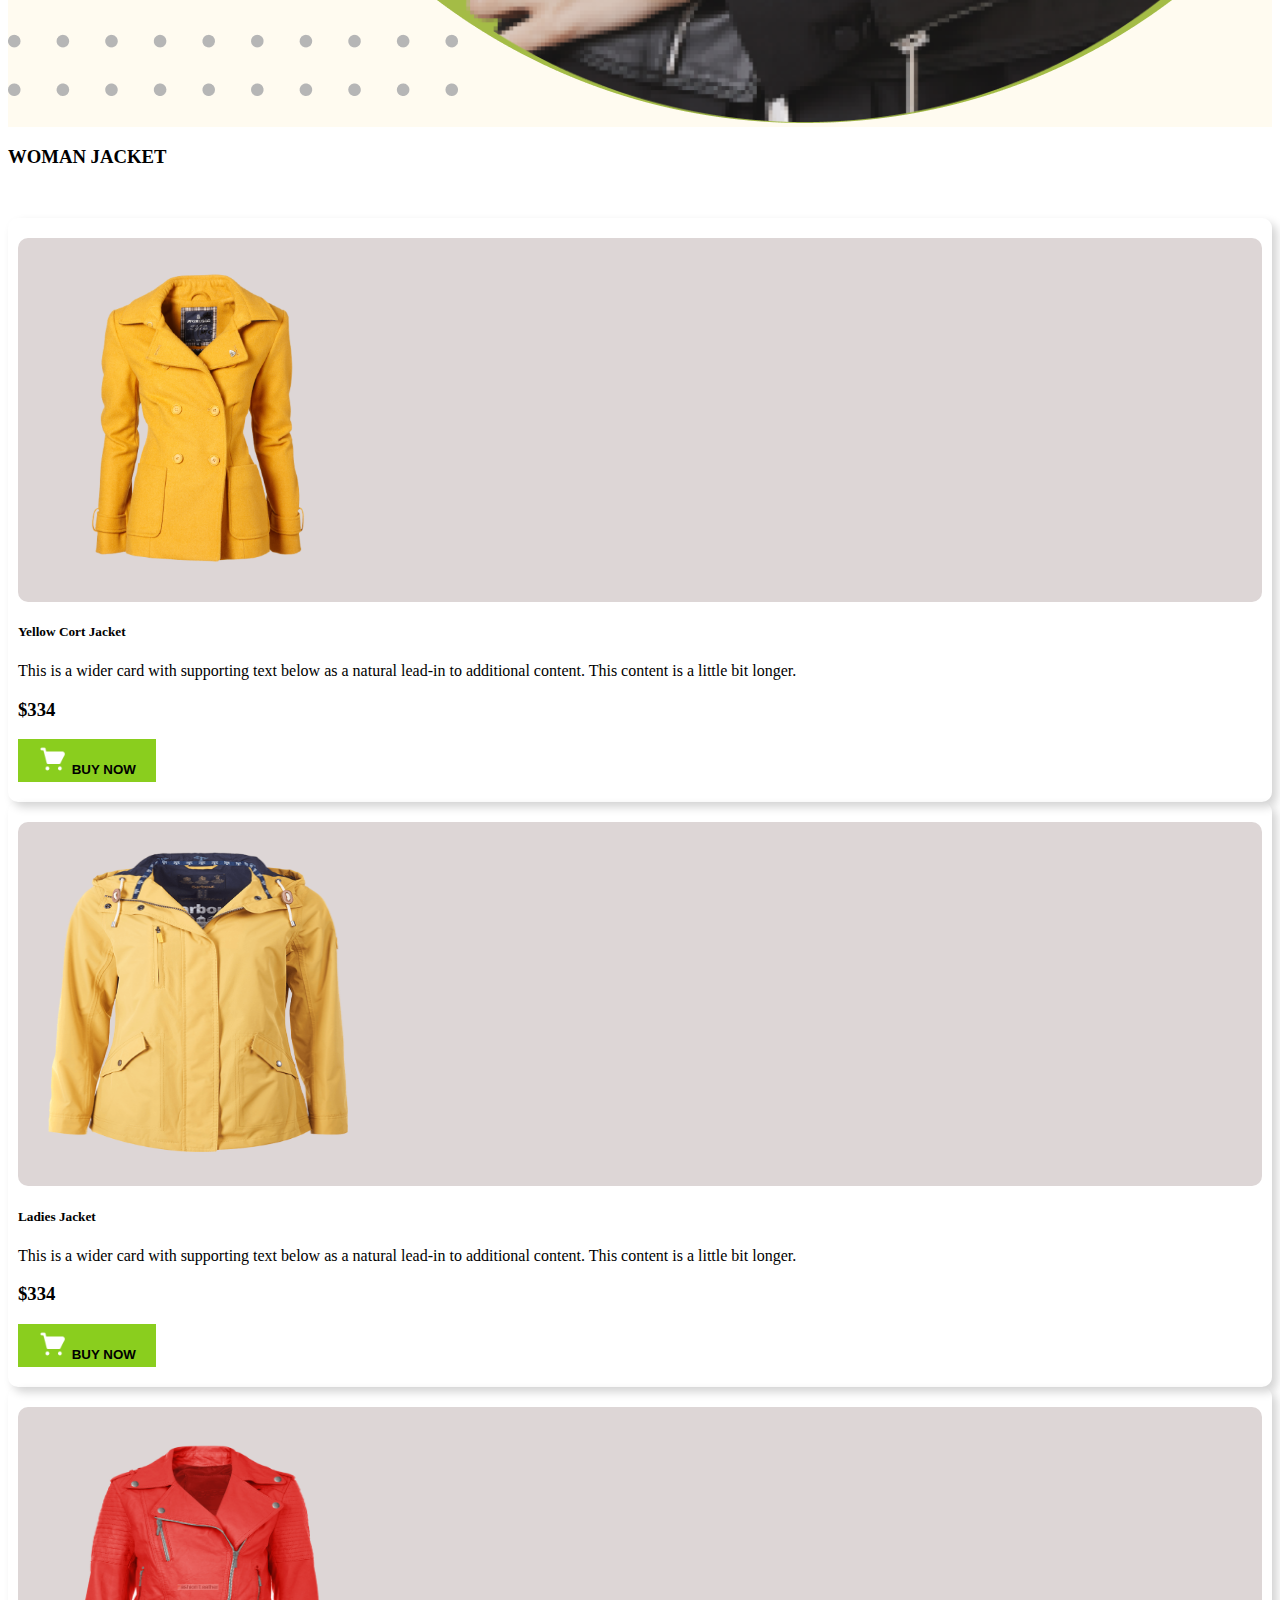
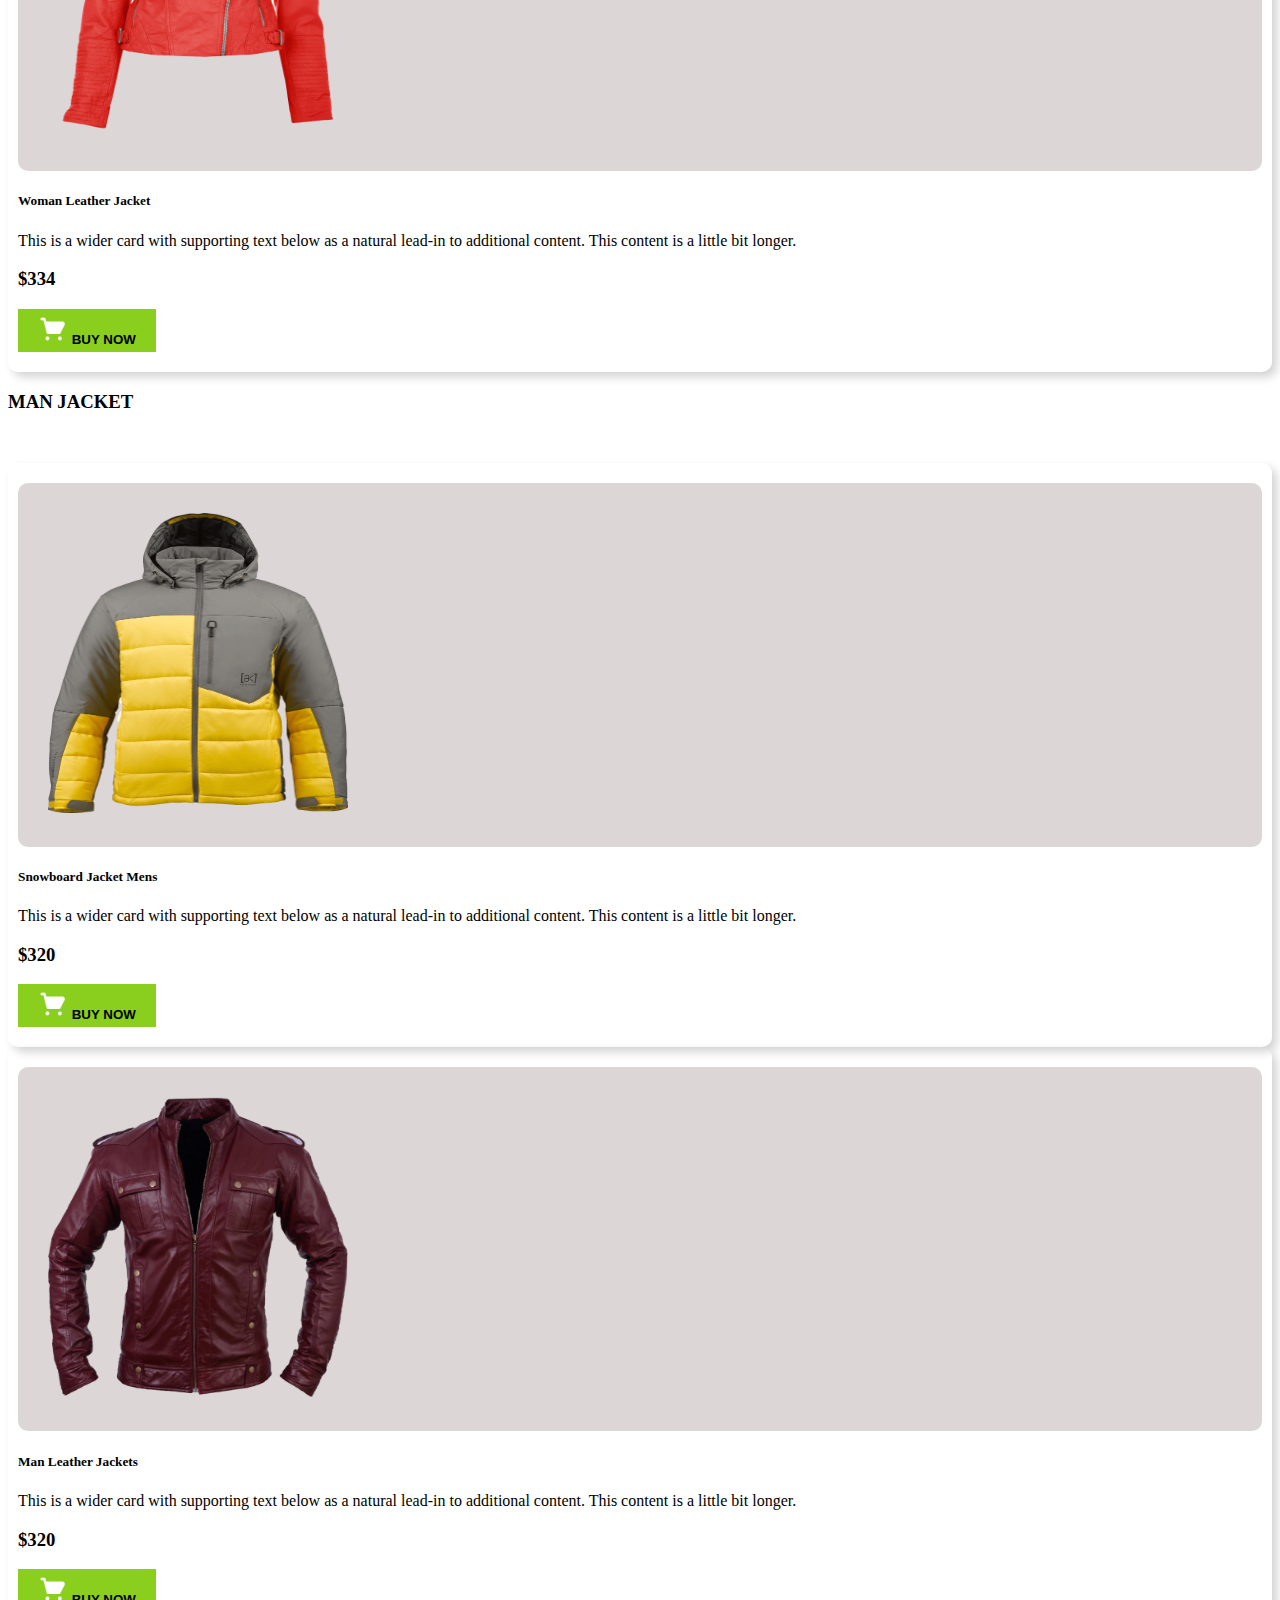
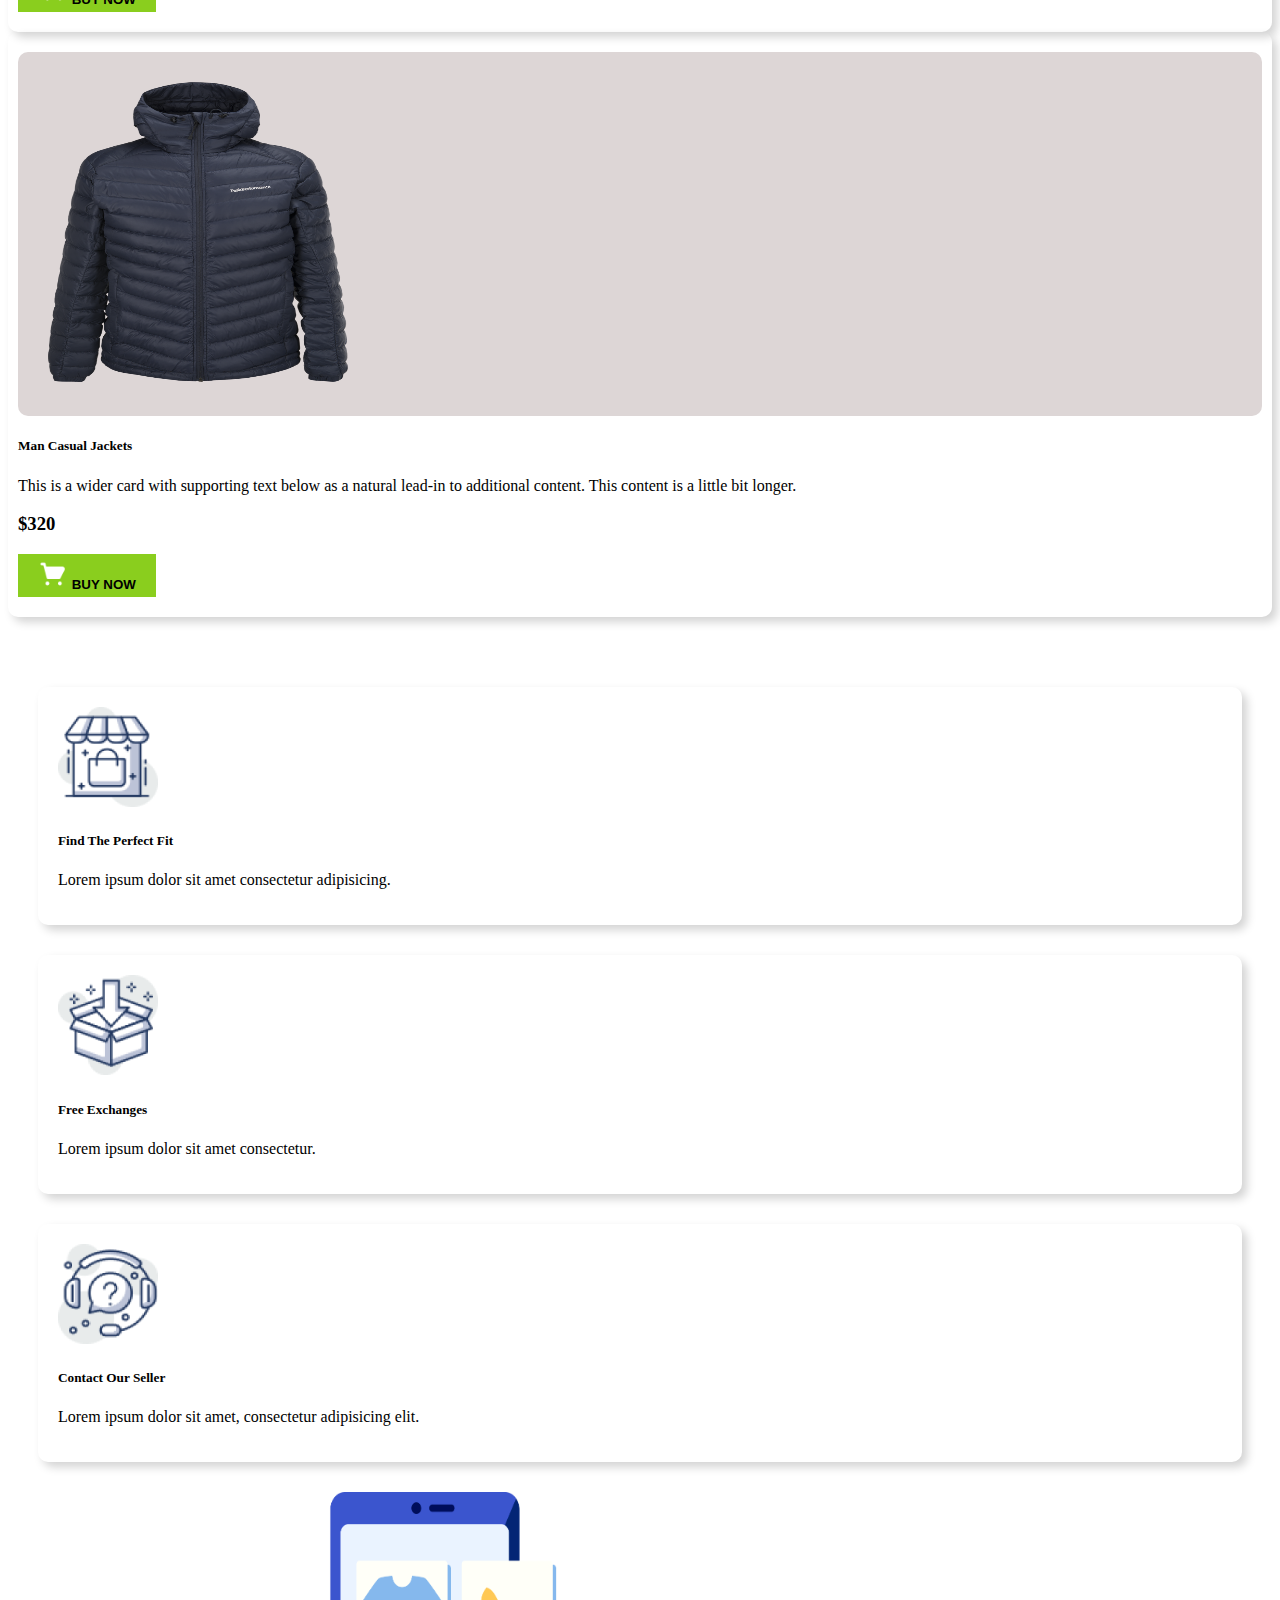
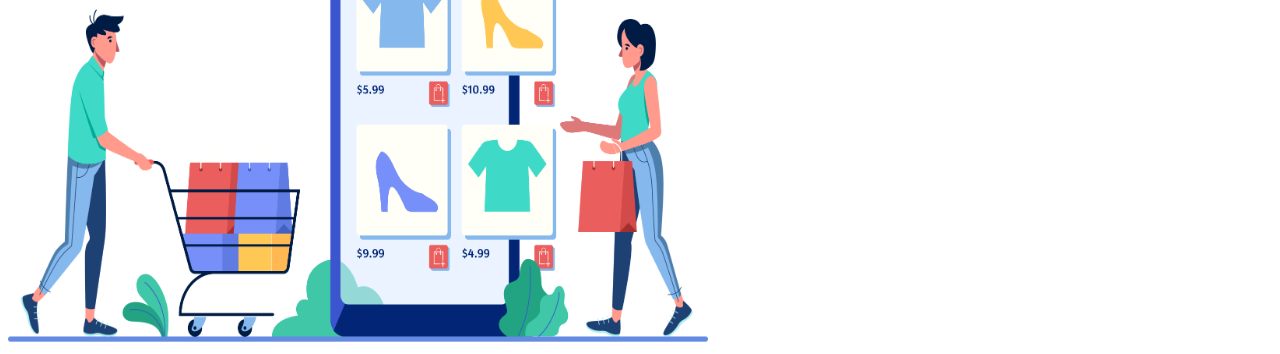
==== commit af33a725: "done" ====
--- a/index.html
+++ b/index.html
@@ -42,7 +42,7 @@
       </nav>
     </div>
     <div class="container">
-      <div class="row align-items-center">
+      <div class="d-flex align-items-center">
         <div class="col-md-6">
           <h1>BE THE PENGUINS OF WINTER</h1>
           <p>Lorem, ipsum dolor sit amet consectetur adipisicing elit.</p>
@@ -51,7 +51,7 @@
           </button>
         </div>
         <div class="col-md-6">
-          <img src="image/beauty.png" class="d-block w-100" alt="">
+          <img src="Image/beauty.png" class="d-block w-100" alt="">
         </div>
       </div>
     </div>
